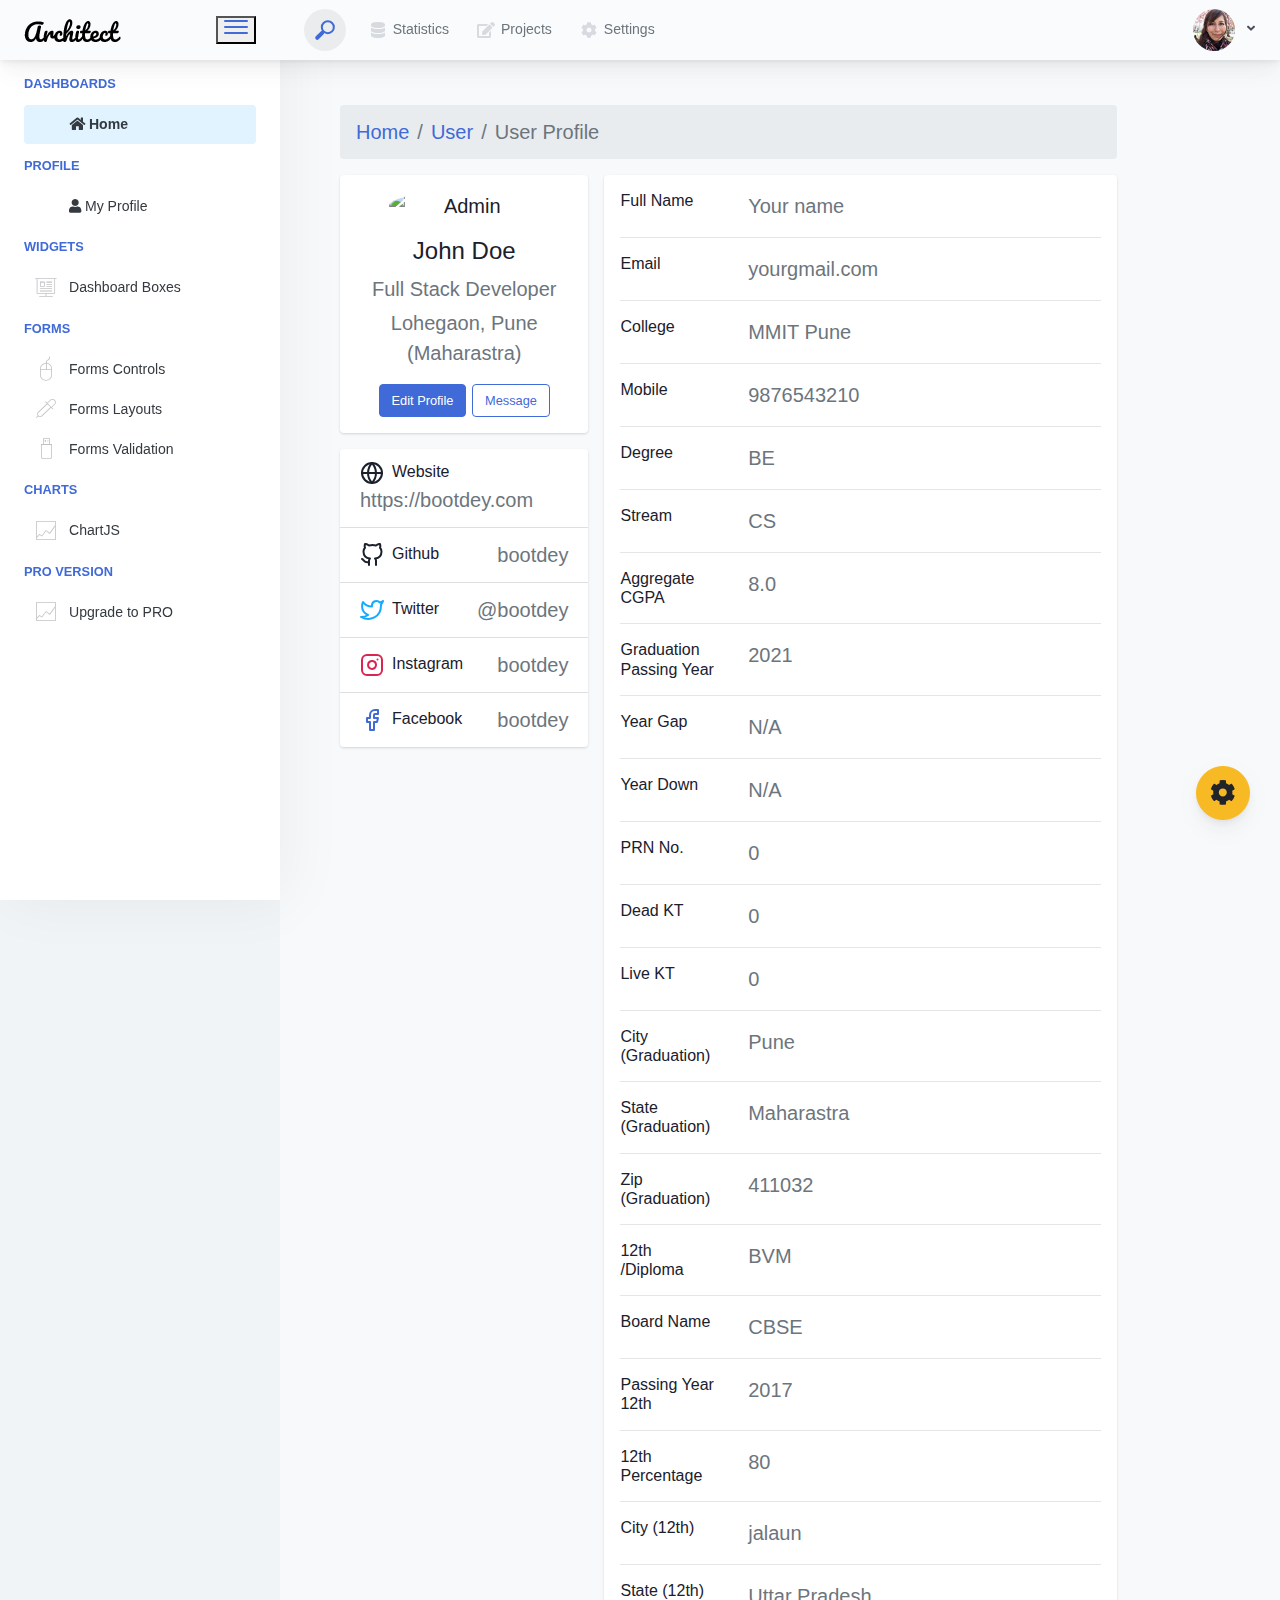
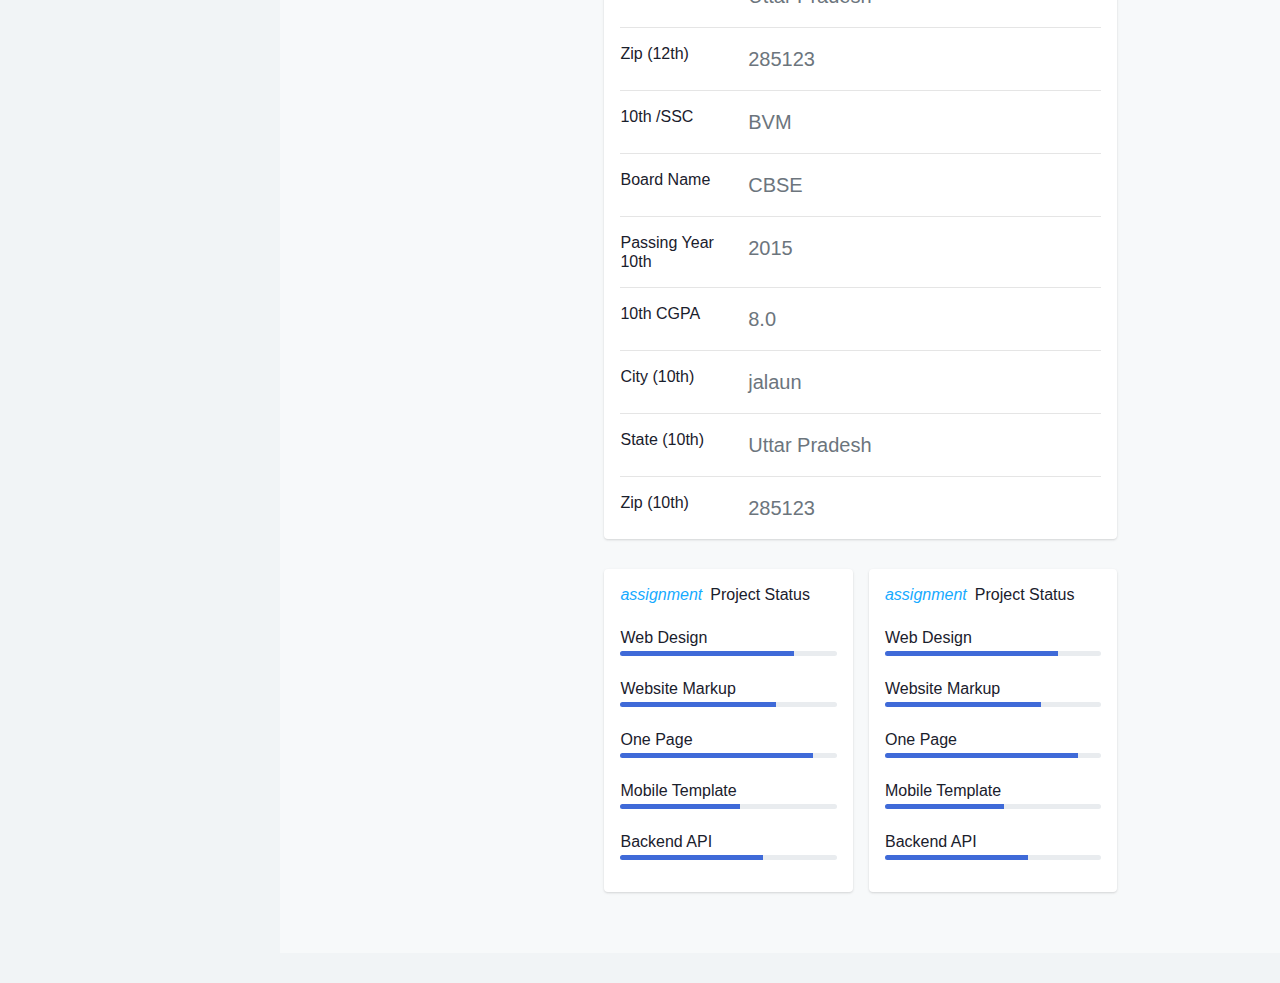
==== Profile.html @ 6190b9a3 "whole gui template" ====
<!doctype html>
<html lang="en">

<head>
    <meta charset="utf-8">
    <meta http-equiv="X-UA-Compatible" content="IE=edge">
    <meta http-equiv="Content-Language" content="en">
    <meta http-equiv="Content-Type" content="text/html; charset=utf-8"/>
    <meta name="viewport" content="width=device-width, initial-scale=1, maximum-scale=1, user-scalable=no, shrink-to-fit=no" />
    <meta name="msapplication-tap-highlight" content="no">
    <!--
    =========================================================
    * ArchitectUI HTML Theme Dashboard - v1.0.0
    =========================================================
    * Product Page: https://dashboardpack.com
    * Copyright 2019 DashboardPack (https://dashboardpack.com)
    * Licensed under MIT (https://github.com/DashboardPack/architectui-html-theme-free/blob/master/LICENSE)
    =========================================================
    * The above copyright notice and this permission notice shall be included in all copies or substantial portions of the Software.
    -->
<link href="./main.css" rel="stylesheet"></head>
<body>
    <div class="app-container app-theme-white body-tabs-shadow fixed-sidebar fixed-header">
        <div class="app-header header-shadow">
            <div class="app-header__logo">
                <div class="logo-src"></div>
                <div class="header__pane ml-auto">
                    <div>
                        <button type="button" class="hamburger close-sidebar-btn hamburger--elastic" data-class="closed-sidebar">
                            <span class="hamburger-box">
                                <span class="hamburger-inner"></span>
                            </span>
                        </button>
                    </div>
                </div>
            </div>
            <div class="app-header__mobile-menu">
                <div>
                    <button type="button" class="hamburger hamburger--elastic mobile-toggle-nav">
                        <span class="hamburger-box">
                            <span class="hamburger-inner"></span>
                        </span>
                    </button>
                </div>
            </div>
            <div class="app-header__menu">
                <span>
                    <button type="button" class="btn-icon btn-icon-only btn btn-primary btn-sm mobile-toggle-header-nav">
                        <span class="btn-icon-wrapper">
                            <i class="fa fa-ellipsis-v fa-w-6"></i>
                        </span>
                    </button>
                </span>
            </div>    <div class="app-header__content">
                <div class="app-header-left">
                    <div class="search-wrapper">
                        <div class="input-holder">
                            <input type="text" class="search-input" placeholder="Type to search">
                            <button class="search-icon"><span></span></button>
                        </div>
                        <button class="close"></button>
                    </div>
                    <ul class="header-menu nav">
                        <li class="nav-item">
                            <a href="javascript:void(0);" class="nav-link">
                                <i class="nav-link-icon fa fa-database"> </i>
                                Statistics
                            </a>
                        </li>
                        <li class="btn-group nav-item">
                            <a href="javascript:void(0);" class="nav-link">
                                <i class="nav-link-icon fa fa-edit"></i>
                                Projects
                            </a>
                        </li>
                        <li class="dropdown nav-item">
                            <a href="javascript:void(0);" class="nav-link">
                                <i class="nav-link-icon fa fa-cog"></i>
                                Settings
                            </a>
                        </li>
                    </ul>        </div>
                <div class="app-header-right">
                    <div class="header-btn-lg pr-0">
                        <div class="widget-content p-0">
                            <div class="widget-content-wrapper">
                                <div class="widget-content-left">
                                    <div class="btn-group">
                                        <a data-toggle="dropdown" aria-haspopup="true" aria-expanded="false" class="p-0 btn">
                                            <img width="42" class="rounded-circle" src="assets/images/avatars/1.jpg" alt="">
                                            <i class="fa fa-angle-down ml-2 opacity-8"></i>
                                        </a>
                                        <div tabindex="-1" role="menu" aria-hidden="true" class="dropdown-menu dropdown-menu-right">
                                            <button type="button" tabindex="0" class="dropdown-item">User Account</button>
                                            <button type="button" tabindex="0" class="dropdown-item">Settings</button>
                                            <h6 tabindex="-1" class="dropdown-header">Header</h6>
                                            <button type="button" tabindex="0" class="dropdown-item">Actions</button>
                                            <div tabindex="-1" class="dropdown-divider"></div>
                                            <button type="button" tabindex="0" class="dropdown-item">Dividers</button>
                                        </div>
                                    </div>
                                </div>
                                <div class="widget-content-left  ml-3 header-user-info">
                                    <div class="widget-heading">
                                        Alina Mclourd
                                    </div>
                                    <div class="widget-subheading">
                                        VP People Manager
                                    </div>
                                </div>
                                <div class="widget-content-right header-user-info ml-3">
                                    <button type="button" class="btn-shadow p-1 btn btn-primary btn-sm show-toastr-example">
                                        <i class="fa text-white fa-calendar pr-1 pl-1"></i>
                                    </button>
                                </div>
                            </div>
                        </div>
                    </div>        </div>
            </div>
        </div>        <div class="ui-theme-settings">
            <button type="button" id="TooltipDemo" class="btn-open-options btn btn-warning">
                <i class="fa fa-cog fa-w-16 fa-spin fa-2x"></i>
            </button>
            <div class="theme-settings__inner">
                <div class="scrollbar-container">
                    <div class="theme-settings__options-wrapper">
                        <h3 class="themeoptions-heading">Layout Options
                        </h3>
                        <div class="p-3">
                            <ul class="list-group">
                                <li class="list-group-item">
                                    <div class="widget-content p-0">
                                        <div class="widget-content-wrapper">
                                            <div class="widget-content-left mr-3">
                                                <div class="switch has-switch switch-container-class" data-class="fixed-header">
                                                    <div class="switch-animate switch-on">
                                                        <input type="checkbox" checked data-toggle="toggle" data-onstyle="success">
                                                    </div>
                                                </div>
                                            </div>
                                            <div class="widget-content-left">
                                                <div class="widget-heading">Fixed Header
                                                </div>
                                                <div class="widget-subheading">Makes the header top fixed, always visible!
                                                </div>
                                            </div>
                                        </div>
                                    </div>
                                </li>
                                <li class="list-group-item">
                                    <div class="widget-content p-0">
                                        <div class="widget-content-wrapper">
                                            <div class="widget-content-left mr-3">
                                                <div class="switch has-switch switch-container-class" data-class="fixed-sidebar">
                                                    <div class="switch-animate switch-on">
                                                        <input type="checkbox" checked data-toggle="toggle" data-onstyle="success">
                                                    </div>
                                                </div>
                                            </div>
                                            <div class="widget-content-left">
                                                <div class="widget-heading">Fixed Sidebar
                                                </div>
                                                <div class="widget-subheading">Makes the sidebar left fixed, always visible!
                                                </div>
                                            </div>
                                        </div>
                                    </div>
                                </li>
                                <li class="list-group-item">
                                    <div class="widget-content p-0">
                                        <div class="widget-content-wrapper">
                                            <div class="widget-content-left mr-3">
                                                <div class="switch has-switch switch-container-class" data-class="fixed-footer">
                                                    <div class="switch-animate switch-off">
                                                        <input type="checkbox" data-toggle="toggle" data-onstyle="success">
                                                    </div>
                                                </div>
                                            </div>
                                            <div class="widget-content-left">
                                                <div class="widget-heading">Fixed Footer
                                                </div>
                                                <div class="widget-subheading">Makes the app footer bottom fixed, always visible!
                                                </div>
                                            </div>
                                        </div>
                                    </div>
                                </li>
                            </ul>
                        </div>
                        <h3 class="themeoptions-heading">
                            <div>
                                Header Options
                            </div>
                            <button type="button" class="btn-pill btn-shadow btn-wide ml-auto btn btn-focus btn-sm switch-header-cs-class" data-class="">
                                Restore Default
                            </button>
                        </h3>
                        <div class="p-3">
                            <ul class="list-group">
                                <li class="list-group-item">
                                    <h5 class="pb-2">Choose Color Scheme
                                    </h5>
                                    <div class="theme-settings-swatches">
                                        <div class="swatch-holder bg-primary switch-header-cs-class" data-class="bg-primary header-text-light">
                                        </div>
                                        <div class="swatch-holder bg-secondary switch-header-cs-class" data-class="bg-secondary header-text-light">
                                        </div>
                                        <div class="swatch-holder bg-success switch-header-cs-class" data-class="bg-success header-text-dark">
                                        </div>
                                        <div class="swatch-holder bg-info switch-header-cs-class" data-class="bg-info header-text-dark">
                                        </div>
                                        <div class="swatch-holder bg-warning switch-header-cs-class" data-class="bg-warning header-text-dark">
                                        </div>
                                        <div class="swatch-holder bg-danger switch-header-cs-class" data-class="bg-danger header-text-light">
                                        </div>
                                        <div class="swatch-holder bg-light switch-header-cs-class" data-class="bg-light header-text-dark">
                                        </div>
                                        <div class="swatch-holder bg-dark switch-header-cs-class" data-class="bg-dark header-text-light">
                                        </div>
                                        <div class="swatch-holder bg-focus switch-header-cs-class" data-class="bg-focus header-text-light">
                                        </div>
                                        <div class="swatch-holder bg-alternate switch-header-cs-class" data-class="bg-alternate header-text-light">
                                        </div>
                                        <div class="divider">
                                        </div>
                                        <div class="swatch-holder bg-vicious-stance switch-header-cs-class" data-class="bg-vicious-stance header-text-light">
                                        </div>
                                        <div class="swatch-holder bg-midnight-bloom switch-header-cs-class" data-class="bg-midnight-bloom header-text-light">
                                        </div>
                                        <div class="swatch-holder bg-night-sky switch-header-cs-class" data-class="bg-night-sky header-text-light">
                                        </div>
                                        <div class="swatch-holder bg-slick-carbon switch-header-cs-class" data-class="bg-slick-carbon header-text-light">
                                        </div>
                                        <div class="swatch-holder bg-asteroid switch-header-cs-class" data-class="bg-asteroid header-text-light">
                                        </div>
                                        <div class="swatch-holder bg-royal switch-header-cs-class" data-class="bg-royal header-text-light">
                                        </div>
                                        <div class="swatch-holder bg-warm-flame switch-header-cs-class" data-class="bg-warm-flame header-text-dark">
                                        </div>
                                        <div class="swatch-holder bg-night-fade switch-header-cs-class" data-class="bg-night-fade header-text-dark">
                                        </div>
                                        <div class="swatch-holder bg-sunny-morning switch-header-cs-class" data-class="bg-sunny-morning header-text-dark">
                                        </div>
                                        <div class="swatch-holder bg-tempting-azure switch-header-cs-class" data-class="bg-tempting-azure header-text-dark">
                                        </div>
                                        <div class="swatch-holder bg-amy-crisp switch-header-cs-class" data-class="bg-amy-crisp header-text-dark">
                                        </div>
                                        <div class="swatch-holder bg-heavy-rain switch-header-cs-class" data-class="bg-heavy-rain header-text-dark">
                                        </div>
                                        <div class="swatch-holder bg-mean-fruit switch-header-cs-class" data-class="bg-mean-fruit header-text-dark">
                                        </div>
                                        <div class="swatch-holder bg-malibu-beach switch-header-cs-class" data-class="bg-malibu-beach header-text-light">
                                        </div>
                                        <div class="swatch-holder bg-deep-blue switch-header-cs-class" data-class="bg-deep-blue header-text-dark">
                                        </div>
                                        <div class="swatch-holder bg-ripe-malin switch-header-cs-class" data-class="bg-ripe-malin header-text-light">
                                        </div>
                                        <div class="swatch-holder bg-arielle-smile switch-header-cs-class" data-class="bg-arielle-smile header-text-light">
                                        </div>
                                        <div class="swatch-holder bg-plum-plate switch-header-cs-class" data-class="bg-plum-plate header-text-light">
                                        </div>
                                        <div class="swatch-holder bg-happy-fisher switch-header-cs-class" data-class="bg-happy-fisher header-text-dark">
                                        </div>
                                        <div class="swatch-holder bg-happy-itmeo switch-header-cs-class" data-class="bg-happy-itmeo header-text-light">
                                        </div>
                                        <div class="swatch-holder bg-mixed-hopes switch-header-cs-class" data-class="bg-mixed-hopes header-text-light">
                                        </div>
                                        <div class="swatch-holder bg-strong-bliss switch-header-cs-class" data-class="bg-strong-bliss header-text-light">
                                        </div>
                                        <div class="swatch-holder bg-grow-early switch-header-cs-class" data-class="bg-grow-early header-text-light">
                                        </div>
                                        <div class="swatch-holder bg-love-kiss switch-header-cs-class" data-class="bg-love-kiss header-text-light">
                                        </div>
                                        <div class="swatch-holder bg-premium-dark switch-header-cs-class" data-class="bg-premium-dark header-text-light">
                                        </div>
                                        <div class="swatch-holder bg-happy-green switch-header-cs-class" data-class="bg-happy-green header-text-light">
                                        </div>
                                    </div>
                                </li>
                            </ul>
                        </div>
                        <h3 class="themeoptions-heading">
                            <div>Sidebar Options</div>
                            <button type="button" class="btn-pill btn-shadow btn-wide ml-auto btn btn-focus btn-sm switch-sidebar-cs-class" data-class="">
                                Restore Default
                            </button>
                        </h3>
                        <div class="p-3">
                            <ul class="list-group">
                                <li class="list-group-item">
                                    <h5 class="pb-2">Choose Color Scheme
                                    </h5>
                                    <div class="theme-settings-swatches">
                                        <div class="swatch-holder bg-primary switch-sidebar-cs-class" data-class="bg-primary sidebar-text-light">
                                        </div>
                                        <div class="swatch-holder bg-secondary switch-sidebar-cs-class" data-class="bg-secondary sidebar-text-light">
                                        </div>
                                        <div class="swatch-holder bg-success switch-sidebar-cs-class" data-class="bg-success sidebar-text-dark">
                                        </div>
                                        <div class="swatch-holder bg-info switch-sidebar-cs-class" data-class="bg-info sidebar-text-dark">
                                        </div>
                                        <div class="swatch-holder bg-warning switch-sidebar-cs-class" data-class="bg-warning sidebar-text-dark">
                                        </div>
                                        <div class="swatch-holder bg-danger switch-sidebar-cs-class" data-class="bg-danger sidebar-text-light">
                                        </div>
                                        <div class="swatch-holder bg-light switch-sidebar-cs-class" data-class="bg-light sidebar-text-dark">
                                        </div>
                                        <div class="swatch-holder bg-dark switch-sidebar-cs-class" data-class="bg-dark sidebar-text-light">
                                        </div>
                                        <div class="swatch-holder bg-focus switch-sidebar-cs-class" data-class="bg-focus sidebar-text-light">
                                        </div>
                                        <div class="swatch-holder bg-alternate switch-sidebar-cs-class" data-class="bg-alternate sidebar-text-light">
                                        </div>
                                        <div class="divider">
                                        </div>
                                        <div class="swatch-holder bg-vicious-stance switch-sidebar-cs-class" data-class="bg-vicious-stance sidebar-text-light">
                                        </div>
                                        <div class="swatch-holder bg-midnight-bloom switch-sidebar-cs-class" data-class="bg-midnight-bloom sidebar-text-light">
                                        </div>
                                        <div class="swatch-holder bg-night-sky switch-sidebar-cs-class" data-class="bg-night-sky sidebar-text-light">
                                        </div>
                                        <div class="swatch-holder bg-slick-carbon switch-sidebar-cs-class" data-class="bg-slick-carbon sidebar-text-light">
                                        </div>
                                        <div class="swatch-holder bg-asteroid switch-sidebar-cs-class" data-class="bg-asteroid sidebar-text-light">
                                        </div>
                                        <div class="swatch-holder bg-royal switch-sidebar-cs-class" data-class="bg-royal sidebar-text-light">
                                        </div>
                                        <div class="swatch-holder bg-warm-flame switch-sidebar-cs-class" data-class="bg-warm-flame sidebar-text-dark">
                                        </div>
                                        <div class="swatch-holder bg-night-fade switch-sidebar-cs-class" data-class="bg-night-fade sidebar-text-dark">
                                        </div>
                                        <div class="swatch-holder bg-sunny-morning switch-sidebar-cs-class" data-class="bg-sunny-morning sidebar-text-dark">
                                        </div>
                                        <div class="swatch-holder bg-tempting-azure switch-sidebar-cs-class" data-class="bg-tempting-azure sidebar-text-dark">
                                        </div>
                                        <div class="swatch-holder bg-amy-crisp switch-sidebar-cs-class" data-class="bg-amy-crisp sidebar-text-dark">
                                        </div>
                                        <div class="swatch-holder bg-heavy-rain switch-sidebar-cs-class" data-class="bg-heavy-rain sidebar-text-dark">
                                        </div>
                                        <div class="swatch-holder bg-mean-fruit switch-sidebar-cs-class" data-class="bg-mean-fruit sidebar-text-dark">
                                        </div>
                                        <div class="swatch-holder bg-malibu-beach switch-sidebar-cs-class" data-class="bg-malibu-beach sidebar-text-light">
                                        </div>
                                        <div class="swatch-holder bg-deep-blue switch-sidebar-cs-class" data-class="bg-deep-blue sidebar-text-dark">
                                        </div>
                                        <div class="swatch-holder bg-ripe-malin switch-sidebar-cs-class" data-class="bg-ripe-malin sidebar-text-light">
                                        </div>
                                        <div class="swatch-holder bg-arielle-smile switch-sidebar-cs-class" data-class="bg-arielle-smile sidebar-text-light">
                                        </div>
                                        <div class="swatch-holder bg-plum-plate switch-sidebar-cs-class" data-class="bg-plum-plate sidebar-text-light">
                                        </div>
                                        <div class="swatch-holder bg-happy-fisher switch-sidebar-cs-class" data-class="bg-happy-fisher sidebar-text-dark">
                                        </div>
                                        <div class="swatch-holder bg-happy-itmeo switch-sidebar-cs-class" data-class="bg-happy-itmeo sidebar-text-light">
                                        </div>
                                        <div class="swatch-holder bg-mixed-hopes switch-sidebar-cs-class" data-class="bg-mixed-hopes sidebar-text-light">
                                        </div>
                                        <div class="swatch-holder bg-strong-bliss switch-sidebar-cs-class" data-class="bg-strong-bliss sidebar-text-light">
                                        </div>
                                        <div class="swatch-holder bg-grow-early switch-sidebar-cs-class" data-class="bg-grow-early sidebar-text-light">
                                        </div>
                                        <div class="swatch-holder bg-love-kiss switch-sidebar-cs-class" data-class="bg-love-kiss sidebar-text-light">
                                        </div>
                                        <div class="swatch-holder bg-premium-dark switch-sidebar-cs-class" data-class="bg-premium-dark sidebar-text-light">
                                        </div>
                                        <div class="swatch-holder bg-happy-green switch-sidebar-cs-class" data-class="bg-happy-green sidebar-text-light">
                                        </div>
                                    </div>
                                </li>
                            </ul>
                        </div>
                        <h3 class="themeoptions-heading">
                            <div>Main Content Options</div>
                            <button type="button" class="btn-pill btn-shadow btn-wide ml-auto active btn btn-focus btn-sm">Restore Default
                            </button>
                        </h3>
                        <div class="p-3">
                            <ul class="list-group">
                                <li class="list-group-item">
                                    <h5 class="pb-2">Page Section Tabs
                                    </h5>
                                    <div class="theme-settings-swatches">
                                        <div role="group" class="mt-2 btn-group">
                                            <button type="button" class="btn-wide btn-shadow btn-primary btn btn-secondary switch-theme-class" data-class="body-tabs-line">
                                                Line
                                            </button>
                                            <button type="button" class="btn-wide btn-shadow btn-primary active btn btn-secondary switch-theme-class" data-class="body-tabs-shadow">
                                                Shadow
                                            </button>
                                        </div>
                                    </div>
                                </li>
                            </ul>
                        </div>
                    </div>
                </div>
            </div>
        </div>        <div class="app-main">
                <div class="app-sidebar sidebar-shadow">
                    <div class="app-header__logo">
                        <div class="logo-src"></div>
                        <div class="header__pane ml-auto">
                            <div>
                                <button type="button" class="hamburger close-sidebar-btn hamburger--elastic" data-class="closed-sidebar">
                                    <span class="hamburger-box">
                                        <span class="hamburger-inner"></span>
                                    </span>
                                </button>
                            </div>
                        </div>
                    </div>
                    <div class="app-header__mobile-menu">
                        <div>
                            <button type="button" class="hamburger hamburger--elastic mobile-toggle-nav">
                                <span class="hamburger-box">
                                    <span class="hamburger-inner"></span>
                                </span>
                            </button>
                        </div>
                    </div>
                    <div class="app-header__menu">
                        <span>
                            <button type="button" class="btn-icon btn-icon-only btn btn-primary btn-sm mobile-toggle-header-nav">
                                <span class="btn-icon-wrapper">
                                    <i class="fa fa-ellipsis-v fa-w-6"></i>
                                </span>
                            </button>
                        </span>
                    </div>    <div class="scrollbar-sidebar">
                        <div class="app-sidebar__inner">
                            <ul class="vertical-nav-menu">
                                <li class="app-sidebar__heading">Dashboards</li>
                                <li>
                                  <a href="index.html" class="mm-active">
                                      <i class="fa fa-home"></i>
                                      Home
                                  </a>
                              </li>
                                <li class="app-sidebar__heading">PROFILE</li>
                                <li>
                                    <a href="Profile.html">
                                        <i class="fa fa-user"></i>
                                        My Profile
                                       
                                    </a>
                                <li class="app-sidebar__heading">Widgets</li>
                                <li>
                                    <a href="dashboard-boxes.html">
                                        <i class="metismenu-icon pe-7s-display2"></i>
                                        Dashboard Boxes
                                    </a>
                                </li>
                                <li class="app-sidebar__heading">Forms</li>
                                <li>
                                    <a href="forms-controls.html">
                                        <i class="metismenu-icon pe-7s-mouse">
                                        </i>Forms Controls
                                    </a>
                                </li>
                                <li>
                                    <a href="forms-layouts.html">
                                        <i class="metismenu-icon pe-7s-eyedropper">
                                        </i>Forms Layouts
                                    </a>
                                </li>
                                <li>
                                    <a href="forms-validation.html">
                                        <i class="metismenu-icon pe-7s-pendrive">
                                        </i>Forms Validation
                                    </a>
                                </li>
                                <li class="app-sidebar__heading">Charts</li>
                                <li>
                                    <a href="charts-chartjs.html">
                                        <i class="metismenu-icon pe-7s-graph2">
                                        </i>ChartJS
                                    </a>
                                </li>
                                <li class="app-sidebar__heading">PRO Version</li>
                                <li>
                                    <a href="https://dashboardpack.com/theme-details/architectui-dashboard-html-pro/" target="_blank">
                                        <i class="metismenu-icon pe-7s-graph2">
                                        </i>
                                        Upgrade to PRO
                                    </a>
                                </li>
                            </ul>
                        </div>
                    </div>
                </div>    <div class="app-main__outer">
                    <div class="app-main__inner">
                        <div class="app-page-title">
                            <div class="page-title-wrapper">
                                <div class="page-title-heading">
                                   
                  
                                <div class="container">
    <div class="main-body">
    
                                 <!-- Breadcrumb -->
          <nav aria-label="breadcrumb" class="main-breadcrumb">
            <ol class="breadcrumb">
              <li class="breadcrumb-item"><a href="index.html">Home</a></li>
              <li class="breadcrumb-item"><a href="javascript:void(0)">User</a></li>
              <li class="breadcrumb-item active" aria-current="page">User Profile</li>
            </ol>
          </nav>
          <!-- /Breadcrumb -->
    
          <div class="row gutters-sm">
            <div class="col-md-4 mb-3">
              <div class="card">
                <div class="card-body">
                  <div class="d-flex flex-column align-items-center text-center">
                    <img src="https://bootdey.com/img/Content/avatar/avatar7.png" alt="Admin" class="rounded-circle" width="150">
                    <div class="mt-3">
                      <h4>John Doe</h4>
                      <p class="text-secondary mb-1">Full Stack Developer</p>
                      <p class="text-muted font-size-sm">Lohegaon, Pune (Maharastra)</p>
                      <a href="EditProfile.html"<button class="btn btn-primary">Edit Profile</button> </a>
                      <button class="btn btn-outline-primary">Message</button>
                    </div>
                  </div>
                </div>
              </div>
              <div class="card mt-3">
                <ul class="list-group list-group-flush">
                  <li class="list-group-item d-flex justify-content-between align-items-center flex-wrap">
                    
                    <h6 class="mb-0"><svg xmlns="http://www.w3.org/2000/svg" width="24" height="24" viewBox="0 0 24 24" fill="none" stroke="currentColor" stroke-width="2" stroke-linecap="round" stroke-linejoin="round" class="feather feather-globe mr-2 icon-inline"><circle cx="12" cy="12" r="10"></circle><line x1="2" y1="12" x2="22" y2="12"></line><path d="M12 2a15.3 15.3 0 0 1 4 10 15.3 15.3 0 0 1-4 10 15.3 15.3 0 0 1-4-10 15.3 15.3 0 0 1 4-10z"></path></svg>Website</h6>
                    <span class="text-secondary">https://bootdey.com</span>
                  </li>

                  <li class="list-group-item d-flex justify-content-between align-items-center flex-wrap">
                    <h6 class="mb-0"><svg xmlns="http://www.w3.org/2000/svg" width="24" height="24" viewBox="0 0 24 24" fill="none" stroke="currentColor" stroke-width="2" stroke-linecap="round" stroke-linejoin="round" class="feather feather-github mr-2 icon-inline"><path d="M9 19c-5 1.5-5-2.5-7-3m14 6v-3.87a3.37 3.37 0 0 0-.94-2.61c3.14-.35 6.44-1.54 6.44-7A5.44 5.44 0 0 0 20 4.77 5.07 5.07 0 0 0 19.91 1S18.73.65 16 2.48a13.38 13.38 0 0 0-7 0C6.27.65 5.09 1 5.09 1A5.07 5.07 0 0 0 5 4.77a5.44 5.44 0 0 0-1.5 3.78c0 5.42 3.3 6.61 6.44 7A3.37 3.37 0 0 0 9 18.13V22"></path></svg>Github</h6>
                    <span class="text-secondary">bootdey</span>
                  </li>
                  <li class="list-group-item d-flex justify-content-between align-items-center flex-wrap">
                    <h6 class="mb-0"><svg xmlns="http://www.w3.org/2000/svg" width="24" height="24" viewBox="0 0 24 24" fill="none" stroke="currentColor" stroke-width="2" stroke-linecap="round" stroke-linejoin="round" class="feather feather-twitter mr-2 icon-inline text-info"><path d="M23 3a10.9 10.9 0 0 1-3.14 1.53 4.48 4.48 0 0 0-7.86 3v1A10.66 10.66 0 0 1 3 4s-4 9 5 13a11.64 11.64 0 0 1-7 2c9 5 20 0 20-11.5a4.5 4.5 0 0 0-.08-.83A7.72 7.72 0 0 0 23 3z"></path></svg>Twitter</h6>
                    <span class="text-secondary">@bootdey</span>
                  </li>
                  <li class="list-group-item d-flex justify-content-between align-items-center flex-wrap">
                    <h6 class="mb-0"><svg xmlns="http://www.w3.org/2000/svg" width="24" height="24" viewBox="0 0 24 24" fill="none" stroke="currentColor" stroke-width="2" stroke-linecap="round" stroke-linejoin="round" class="feather feather-instagram mr-2 icon-inline text-danger"><rect x="2" y="2" width="20" height="20" rx="5" ry="5"></rect><path d="M16 11.37A4 4 0 1 1 12.63 8 4 4 0 0 1 16 11.37z"></path><line x1="17.5" y1="6.5" x2="17.51" y2="6.5"></line></svg>Instagram</h6>
                    <span class="text-secondary">bootdey</span>
                  </li>
                  <li class="list-group-item d-flex justify-content-between align-items-center flex-wrap">
                    <h6 class="mb-0"><svg xmlns="http://www.w3.org/2000/svg" width="24" height="24" viewBox="0 0 24 24" fill="none" stroke="currentColor" stroke-width="2" stroke-linecap="round" stroke-linejoin="round" class="feather feather-facebook mr-2 icon-inline text-primary"><path d="M18 2h-3a5 5 0 0 0-5 5v3H7v4h3v8h4v-8h3l1-4h-4V7a1 1 0 0 1 1-1h3z"></path></svg>Facebook</h6>
                    <span class="text-secondary">bootdey</span>
                  </li>
                </ul>

              </div>
            </div>




          
            <div class="col-md-8">
              <div class="card mb-3">
                <div class="card-body">
                  <div class="row">
                    <div class="col-sm-3">
                      <h6 class="mb-0">Full Name</h6>
                    </div>
                    <div class="col-sm-9 text-secondary">
                      Your name
                    </div>
                  </div>

                  <hr>
                  <div class="row">
                    <div class="col-sm-3">
                      <h6 class="mb-0">Email</h6>
                    </div>
                    <div class="col-sm-9 text-secondary">
                      yourgmail.com
                    </div>
                  </div>
                  <hr>
                  <div class="row">
                    <div class="col-sm-3">
                      <h6 class="mb-0">College</h6>
                    </div>
                    <div class="col-sm-9 text-secondary">
                      MMIT Pune
                    </div>
                  </div>
                  <hr>
                  <div class="row">
                    <div class="col-sm-3">
                      <h6 class="mb-0">Mobile</h6>
                    </div>
                    <div class="col-sm-9 text-secondary">
                      9876543210
                    </div>
                  </div>
                  <hr>
                  <div class="row">
                    <div class="col-sm-3">
                      <h6 class="mb-0">Degree</h6>
                    </div>
                    <div class="col-sm-9 text-secondary">
                      BE
                    </div>
                  </div>
                  <hr>
                  <div class="row">
                    <div class="col-sm-3">
                      <h6 class="mb-0">Stream</h6>
                    </div>
                    <div class="col-sm-9 text-secondary">
                      CS

                    </div>
                  </div>
                  <hr>
                  <div class="row">
                    <div class="col-sm-3">
                      <h6 class="mb-0">Aggregate CGPA</h6>
                    </div>
                    <div class="col-sm-9 text-secondary">
                      8.0
                    </div>
                  </div>
                  
                  <hr>
                  <div class="row">
                    <div class="col-sm-3">
                      <h6 class="mb-0">Graduation Passing Year</h6>
                    </div>
                    <div class="col-sm-9 text-secondary">
                      2021
                    </div>
                  </div>
                  <hr>
                  <div class="row">
                    <div class="col-sm-3">
                      <h6 class="mb-0">Year Gap</h6>
                    </div>
                    <div class="col-sm-9 text-secondary">
                      N/A
                    </div>
                  </div><hr>
                  <div class="row">
                    <div class="col-sm-3">
                      <h6 class="mb-0">Year Down</h6>
                    </div>
                    <div class="col-sm-9 text-secondary">
                      N/A
                    </div>
                  </div><hr>
                  <div class="row">
                    <div class="col-sm-3">
                      <h6 class="mb-0">PRN No.</h6>
                    </div>
                    <div class="col-sm-9 text-secondary">
                      0
                    </div>
                  </div>
                  <hr>
                  <div class="row">
                    <div class="col-sm-3">
                      <h6 class="mb-0">Dead KT</h6>
                    </div>
                    <div class="col-sm-9 text-secondary">
                      0
                    </div>
                  </div><hr>
                  <div class="row">
                    <div class="col-sm-3">
                      <h6 class="mb-0">Live KT</h6>
                    </div>
                    <div class="col-sm-9 text-secondary">
                      0
                    </div>
                  </div>
                  <hr>
                  <div class="row">
                    <div class="col-sm-3">
                      <h6 class="mb-0">City (Graduation)</h6>
                    </div>
                    <div class="col-sm-9 text-secondary">
                      Pune
                    </div>
                  </div><hr>
                  <div class="row">
                    <div class="col-sm-3">
                      <h6 class="mb-0">State (Graduation)</h6>
                    </div>
                    <div class="col-sm-9 text-secondary">
                      Maharastra
                    </div>
                  </div><hr>
                  <div class="row">
                    <div class="col-sm-3">
                      <h6 class="mb-0">Zip (Graduation)</h6>
                    </div>
                    <div class="col-sm-9 text-secondary">
                      411032
                    </div>
                  </div>
                  <hr>
                  <div class="row">
                    <div class="col-sm-3">
                      <h6 class="mb-0">12th /Diploma</h6>
                    </div>
                    <div class="col-sm-9 text-secondary">
                      BVM
                    </div>
                  </div><hr>
                  <div class="row">
                    <div class="col-sm-3">
                      <h6 class="mb-0">Board Name</h6>
                    </div>
                    <div class="col-sm-9 text-secondary">
                      CBSE
                    </div>
                  </div><hr>
                  <div class="row">
                    <div class="col-sm-3">
                      <h6 class="mb-0">Passing Year 12th</h6>
                    </div>
                    <div class="col-sm-9 text-secondary">
                      2017
                  </div>
              </div>
              <hr>
                  <div class="row">
                    <div class="col-sm-3">
                      <h6 class="mb-0">12th Percentage</h6>
                    </div>
                    <div class="col-sm-9 text-secondary">
                      80
                    </div>
                  </div>
                  <hr>
                  <div class="row">
                    <div class="col-sm-3">
                      <h6 class="mb-0">City (12th)</h6>
                    </div>
                    <div class="col-sm-9 text-secondary">
                      jalaun
                    </div>
                  </div><hr>
                  <div class="row">
                    <div class="col-sm-3">
                      <h6 class="mb-0">State (12th)</h6>
                    </div>
                    <div class="col-sm-9 text-secondary">
                      Uttar Pradesh
                    </div>
                  </div><hr>
                  <div class="row">
                    <div class="col-sm-3">
                      <h6 class="mb-0">Zip (12th)</h6>
                    </div>
                    <div class="col-sm-9 text-secondary">
                      285123
                    </div>
                  </div>

                  <hr>
                  <div class="row">
                    <div class="col-sm-3">
                      <h6 class="mb-0">10th /SSC</h6>
                    </div>
                    <div class="col-sm-9 text-secondary">
                      BVM
                    </div>
                  </div><hr>
                  <div class="row">
                    <div class="col-sm-3">
                      <h6 class="mb-0">Board Name</h6>
                    </div>
                    <div class="col-sm-9 text-secondary">
                      CBSE
                    </div>
                  </div><hr>
                  <div class="row">
                    <div class="col-sm-3">
                      <h6 class="mb-0">Passing Year 10th</h6>
                    </div>
                    <div class="col-sm-9 text-secondary">
                      2015
                  </div>
              </div>
              <hr>
                  <div class="row">
                    <div class="col-sm-3">
                      <h6 class="mb-0">10th CGPA</h6>
                    </div>
                    <div class="col-sm-9 text-secondary">
                      8.0
                    </div>
                  </div>
                  <hr>
                  <div class="row">
                    <div class="col-sm-3">
                      <h6 class="mb-0">City (10th)</h6>
                    </div>
                    <div class="col-sm-9 text-secondary">
                      jalaun
                    </div>
                  </div><hr>
                  <div class="row">
                    <div class="col-sm-3">
                      <h6 class="mb-0">State (10th)</h6>
                    </div>
                    <div class="col-sm-9 text-secondary">
                      Uttar Pradesh
                    </div>
                  </div><hr>
                  <div class="row">
                    <div class="col-sm-3">
                      <h6 class="mb-0">Zip (10th)</h6>
                    </div>
                    <div class="col-sm-9 text-secondary">
                      285123
                    </div>
                  </div>

                </div>
              </div>
              <div class="row gutters-sm">
                <div class="col-sm-6 mb-3">
                  <div class="card h-100">
                    <div class="card-body">
                      <h6 class="d-flex align-items-center mb-3"><i class="material-icons text-info mr-2">assignment</i>Project Status</h6>
                      <small>Web Design</small>
                      <div class="progress mb-3" style="height: 5px">
                        <div class="progress-bar bg-primary" role="progressbar" style="width: 80%" aria-valuenow="80" aria-valuemin="0" aria-valuemax="100"></div>
                      </div>
                      <small>Website Markup</small>
                      <div class="progress mb-3" style="height: 5px">
                        <div class="progress-bar bg-primary" role="progressbar" style="width: 72%" aria-valuenow="72" aria-valuemin="0" aria-valuemax="100"></div>
                      </div>
                      <small>One Page</small>
                      <div class="progress mb-3" style="height: 5px">
                        <div class="progress-bar bg-primary" role="progressbar" style="width: 89%" aria-valuenow="89" aria-valuemin="0" aria-valuemax="100"></div>
                      </div>
                      <small>Mobile Template</small>
                      <div class="progress mb-3" style="height: 5px">
                        <div class="progress-bar bg-primary" role="progressbar" style="width: 55%" aria-valuenow="55" aria-valuemin="0" aria-valuemax="100"></div>
                      </div>
                      <small>Backend API</small>
                      <div class="progress mb-3" style="height: 5px">
                        <div class="progress-bar bg-primary" role="progressbar" style="width: 66%" aria-valuenow="66" aria-valuemin="0" aria-valuemax="100"></div>
                      </div>
                    </div>
                  </div>
                </div>

                <div class="col-sm-6 mb-3">
                  <div class="card h-100">
                    <div class="card-body">
                      <h6 class="d-flex align-items-center mb-3"><i class="material-icons text-info mr-2">assignment</i>Project Status</h6>
                      <small>Web Design</small>
                      <div class="progress mb-3" style="height: 5px">
                        <div class="progress-bar bg-primary" role="progressbar" style="width: 80%" aria-valuenow="80" aria-valuemin="0" aria-valuemax="100"></div>
                      </div>
                      <small>Website Markup</small>
                      <div class="progress mb-3" style="height: 5px">
                        <div class="progress-bar bg-primary" role="progressbar" style="width: 72%" aria-valuenow="72" aria-valuemin="0" aria-valuemax="100"></div>
                      </div>
                      <small>One Page</small>
                      <div class="progress mb-3" style="height: 5px">
                        <div class="progress-bar bg-primary" role="progressbar" style="width: 89%" aria-valuenow="89" aria-valuemin="0" aria-valuemax="100"></div>
                      </div>
                      <small>Mobile Template</small>
                      <div class="progress mb-3" style="height: 5px">
                        <div class="progress-bar bg-primary" role="progressbar" style="width: 55%" aria-valuenow="55" aria-valuemin="0" aria-valuemax="100"></div>
                      </div>
                      <small>Backend API</small>
                      <div class="progress mb-3" style="height: 5px">
                        <div class="progress-bar bg-primary" role="progressbar" style="width: 66%" aria-valuenow="66" aria-valuemin="0" aria-valuemax="100"></div>
                      </div>
                    </div>
                  </div>
                </div>
              </div>
            </div>
          </div>
        </div>
    </div>                 




                  
<script type="text/javascript" src="./assets/scripts/main.js"></script></body>
</html>


<!-- Large modal -->

<div class="modal fade bd-example-modal-lg" tabindex="-1" role="dialog" aria-labelledby="myLargeModalLabel" aria-hidden="true">
    <div class="modal-dialog modal-lg">
        <div class="modal-content">
            <div class="modal-header">
                <h5 class="modal-title" id="exampleModalLongTitle">Modal title</h5>
                <button type="button" class="close" data-dismiss="modal" aria-label="Close">
                    <span aria-hidden="true">&times;</span>
                </button>
            </div>
            <div class="modal-body">
                <p>Cras mattis consectetur purus sit amet fermentum. Cras justo odio, dapibus ac facilisis in, egestas eget quam. Morbi leo risus, porta ac consectetur ac, vestibulum at eros.</p>
                <p>Praesent commodo cursus magna, vel scelerisque nisl consectetur et. Vivamus sagittis lacus vel augue laoreet rutrum faucibus dolor auctor.</p>
            </div>
            <div class="modal-footer">
                <button type="button" class="btn btn-secondary" data-dismiss="modal">Close</button>
                <button type="button" class="btn btn-primary">Save changes</button>
            </div>
        </div>
    </div>
</div>

<!-- Small modal -->

<div class="modal fade bd-example-modal-sm" tabindex="-1" role="dialog" aria-labelledby="mySmallModalLabel" aria-hidden="true">
    <div class="modal-dialog modal-sm">
        <div class="modal-content">
            <div class="modal-header">
                <h5 class="modal-title" id="exampleModalLongTitle">Modal title</h5>
                <button type="button" class="close" data-dismiss="modal" aria-label="Close">
                    <span aria-hidden="true">&times;</span>
                </button>
            </div>
            <div class="modal-body">
                <p>Praesent commodo cursus magna, vel scelerisque nisl consectetur et. Vivamus sagittis lacus vel augue laoreet rutrum faucibus dolor auctor.</p>
            </div>
            <div class="modal-footer">
                <button type="button" class="btn btn-secondary" data-dismiss="modal">Close</button>
                <button type="button" class="btn btn-primary">Save changes</button>
            </div>
        </div>
    </div>
</div>

<!-- Modal -->
<div class="modal fade" id="exampleModalLong" tabindex="-1" role="dialog" aria-labelledby="exampleModalLongTitle" aria-hidden="true">
    <div class="modal-dialog" role="document">
        <div class="modal-content">
            <div class="modal-header">
                <h5 class="modal-title" id="exampleModalLongTitle">Modal title</h5>
                <button type="button" class="close" data-dismiss="modal" aria-label="Close">
                    <span aria-hidden="true">&times;</span>
                </button>
            </div>
            <div class="modal-body">
                <p>Cras mattis consectetur purus sit amet fermentum. Cras justo odio, dapibus ac facilisis in, egestas eget quam. Morbi leo risus, porta ac consectetur ac, vestibulum at eros.</p>
                <p>Praesent commodo cursus magna, vel scelerisque nisl consectetur et. Vivamus sagittis lacus vel augue laoreet rutrum faucibus dolor auctor.</p>
                <p>Aenean lacinia bibendum nulla sed consectetur. Praesent commodo cursus magna, vel scelerisque nisl consectetur et. Donec sed odio dui. Donec ullamcorper nulla non metus auctor fringilla.</p>
                <p>Cras mattis consectetur purus sit amet fermentum. Cras justo odio, dapibus ac facilisis in, egestas eget quam. Morbi leo risus, porta ac consectetur ac, vestibulum at eros.</p>
                <p>Praesent commodo cursus magna, vel scelerisque nisl consectetur et. Vivamus sagittis lacus vel augue laoreet rutrum faucibus dolor auctor.</p>
                <p>Aenean lacinia bibendum nulla sed consectetur. Praesent commodo cursus magna, vel scelerisque nisl consectetur et. Donec sed odio dui. Donec ullamcorper nulla non metus auctor fringilla.</p>
                <p>Cras mattis consectetur purus sit amet fermentum. Cras justo odio, dapibus ac facilisis in, egestas eget quam. Morbi leo risus, porta ac consectetur ac, vestibulum at eros.</p>
                <p>Praesent commodo cursus magna, vel scelerisque nisl consectetur et. Vivamus sagittis lacus vel augue laoreet rutrum faucibus dolor auctor.</p>
                <p>Aenean lacinia bibendum nulla sed consectetur. Praesent commodo cursus magna, vel scelerisque nisl consectetur et. Donec sed odio dui. Donec ullamcorper nulla non metus auctor fringilla.</p>
                <p>Cras mattis consectetur purus sit amet fermentum. Cras justo odio, dapibus ac facilisis in, egestas eget quam. Morbi leo risus, porta ac consectetur ac, vestibulum at eros.</p>
                <p>Praesent commodo cursus magna, vel scelerisque nisl consectetur et. Vivamus sagittis lacus vel augue laoreet rutrum faucibus dolor auctor.</p>
                <p>Aenean lacinia bibendum nulla sed consectetur. Praesent commodo cursus magna, vel scelerisque nisl consectetur et. Donec sed odio dui. Donec ullamcorper nulla non metus auctor fringilla.</p>
                <p>Cras mattis consectetur purus sit amet fermentum. Cras justo odio, dapibus ac facilisis in, egestas eget quam. Morbi leo risus, porta ac consectetur ac, vestibulum at eros.</p>
                <p>Praesent commodo cursus magna, vel scelerisque nisl consectetur et. Vivamus sagittis lacus vel augue laoreet rutrum faucibus dolor auctor.</p>
                <p>Aenean lacinia bibendum nulla sed consectetur. Praesent commodo cursus magna, vel scelerisque nisl consectetur et. Donec sed odio dui. Donec ullamcorper nulla non metus auctor fringilla.</p>
                <p>Cras mattis consectetur purus sit amet fermentum. Cras justo odio, dapibus ac facilisis in, egestas eget quam. Morbi leo risus, porta ac consectetur ac, vestibulum at eros.</p>
                <p>Praesent commodo cursus magna, vel scelerisque nisl consectetur et. Vivamus sagittis lacus vel augue laoreet rutrum faucibus dolor auctor.</p>
                <p>Aenean lacinia bibendum nulla sed consectetur. Praesent commodo cursus magna, vel scelerisque nisl consectetur et. Donec sed odio dui. Donec ullamcorper nulla non metus auctor fringilla.</p>
            </div>
            <div class="modal-footer">
                <button type="button" class="btn btn-secondary" data-dismiss="modal">Close</button>
                <button type="button" class="btn btn-primary">Save changes</button>
            </div>
        </div>
    </div>
</div>
<!-- Modal -->
<div class="modal fade" id="exampleModal" tabindex="-1" role="dialog" aria-labelledby="exampleModalLabel" aria-hidden="true">
    <div class="modal-dialog" role="document">
        <div class="modal-content">
            <div class="modal-header">
                <h5 class="modal-title" id="exampleModalLabel">Modal title</h5>
                <button type="button" class="close" data-dismiss="modal" aria-label="Close">
                    <span aria-hidden="true">&times;</span>
                </button>
            </div>
            <div class="modal-body">
                <p class="mb-0">Lorem Ipsum has been the industry's standard dummy text ever since the 1500s, when an unknown printer took a galley of type and scrambled.</p>
            </div>
            <div class="modal-footer">
                <button type="button" class="btn btn-secondary" data-dismiss="modal">Close</button>
                <button type="button" class="btn btn-primary">Save changes</button>
            </div>
        </div>
    </div>
</div>
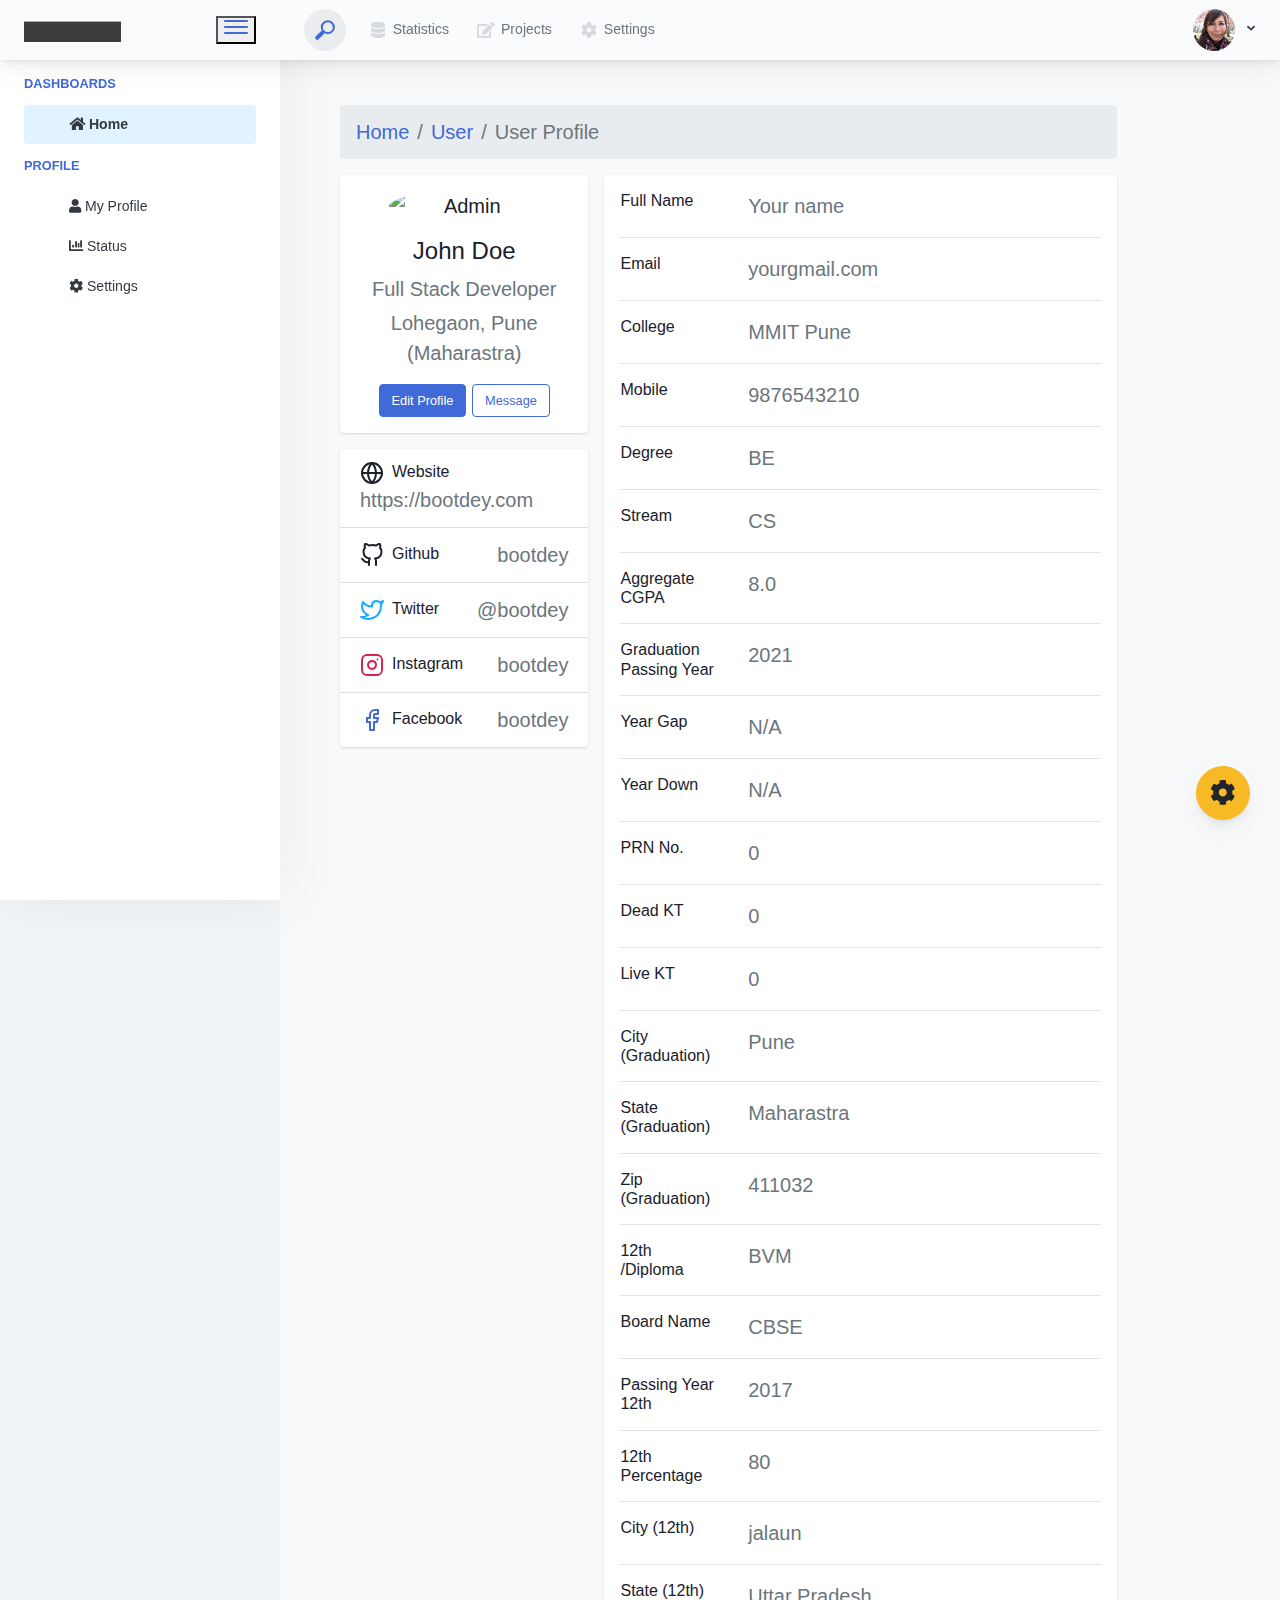
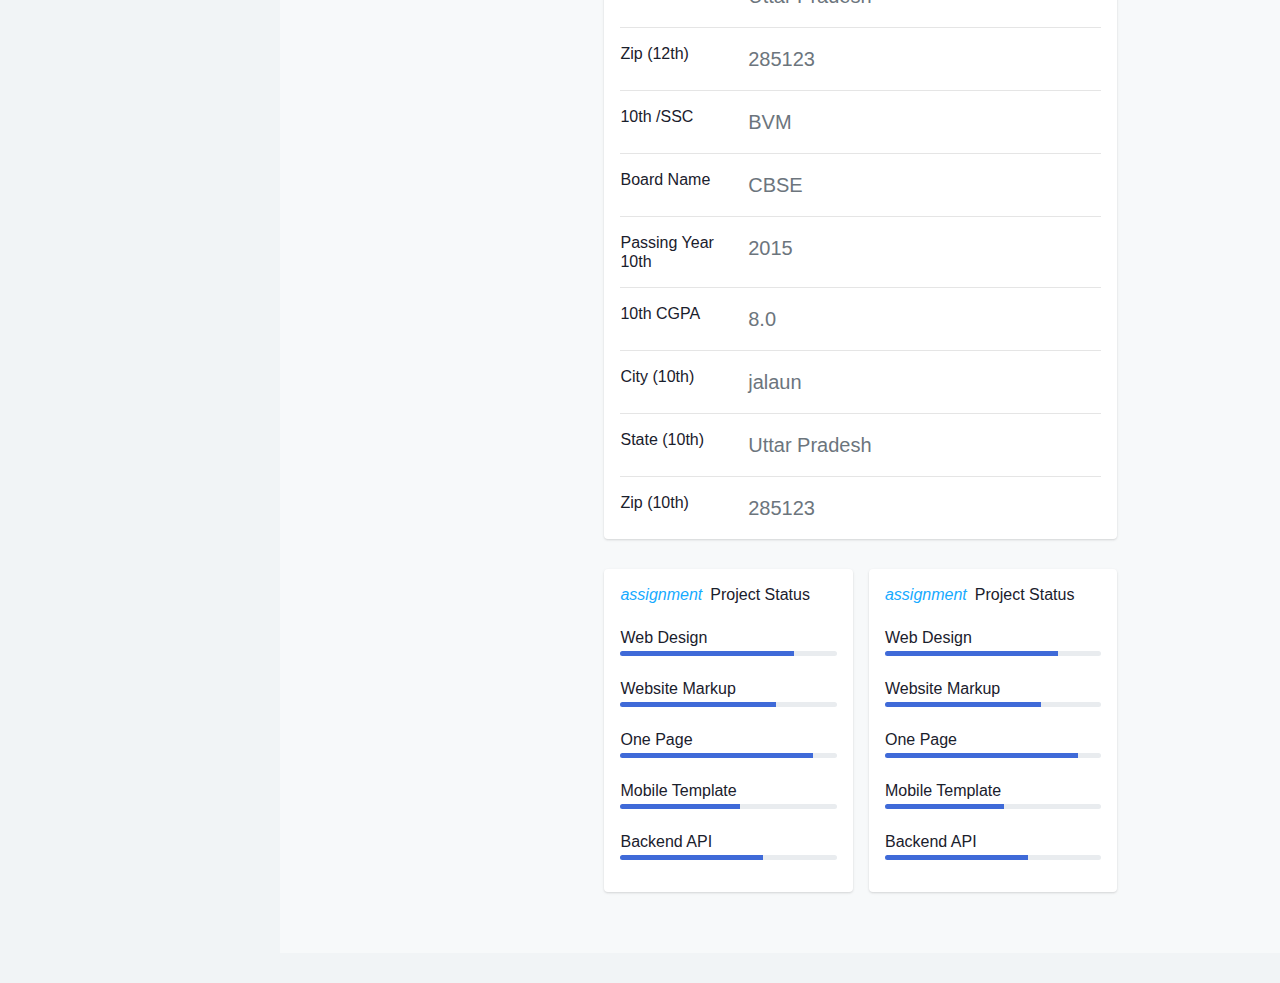
==== commit 053b1bf0: "status added" ====
--- a/Profile.html
+++ b/Profile.html
@@ -443,48 +443,16 @@
                                         My Profile
                                        
                                     </a>
-                                <li class="app-sidebar__heading">Widgets</li>
-                                <li>
-                                    <a href="dashboard-boxes.html">
-                                        <i class="metismenu-icon pe-7s-display2"></i>
-                                        Dashboard Boxes
-                                    </a>
-                                </li>
-                                <li class="app-sidebar__heading">Forms</li>
-                                <li>
-                                    <a href="forms-controls.html">
-                                        <i class="metismenu-icon pe-7s-mouse">
-                                        </i>Forms Controls
-                                    </a>
-                                </li>
-                                <li>
-                                    <a href="forms-layouts.html">
-                                        <i class="metismenu-icon pe-7s-eyedropper">
-                                        </i>Forms Layouts
-                                    </a>
-                                </li>
-                                <li>
-                                    <a href="forms-validation.html">
-                                        <i class="metismenu-icon pe-7s-pendrive">
-                                        </i>Forms Validation
-                                    </a>
-                                </li>
-                                <li class="app-sidebar__heading">Charts</li>
-                                <li>
-                                    <a href="charts-chartjs.html">
-                                        <i class="metismenu-icon pe-7s-graph2">
-                                        </i>ChartJS
-                                    </a>
-                                </li>
-                                <li class="app-sidebar__heading">PRO Version</li>
-                                <li>
-                                    <a href="https://dashboardpack.com/theme-details/architectui-dashboard-html-pro/" target="_blank">
-                                        <i class="metismenu-icon pe-7s-graph2">
-                                        </i>
-                                        Upgrade to PRO
-                                    </a>
-                                </li>
-                            </ul>
+                                    <a href="status.html">
+                                      <i class="fas fa-chart-bar"></i>
+                                      Status
+                                  </a>
+                                  <a href="setting.html">
+                                    <i class="fas fa-cog"></i>
+                                    Settings
+                                </a>
+
+                                 </ul>
                         </div>
                     </div>
                 </div>    <div class="app-main__outer">
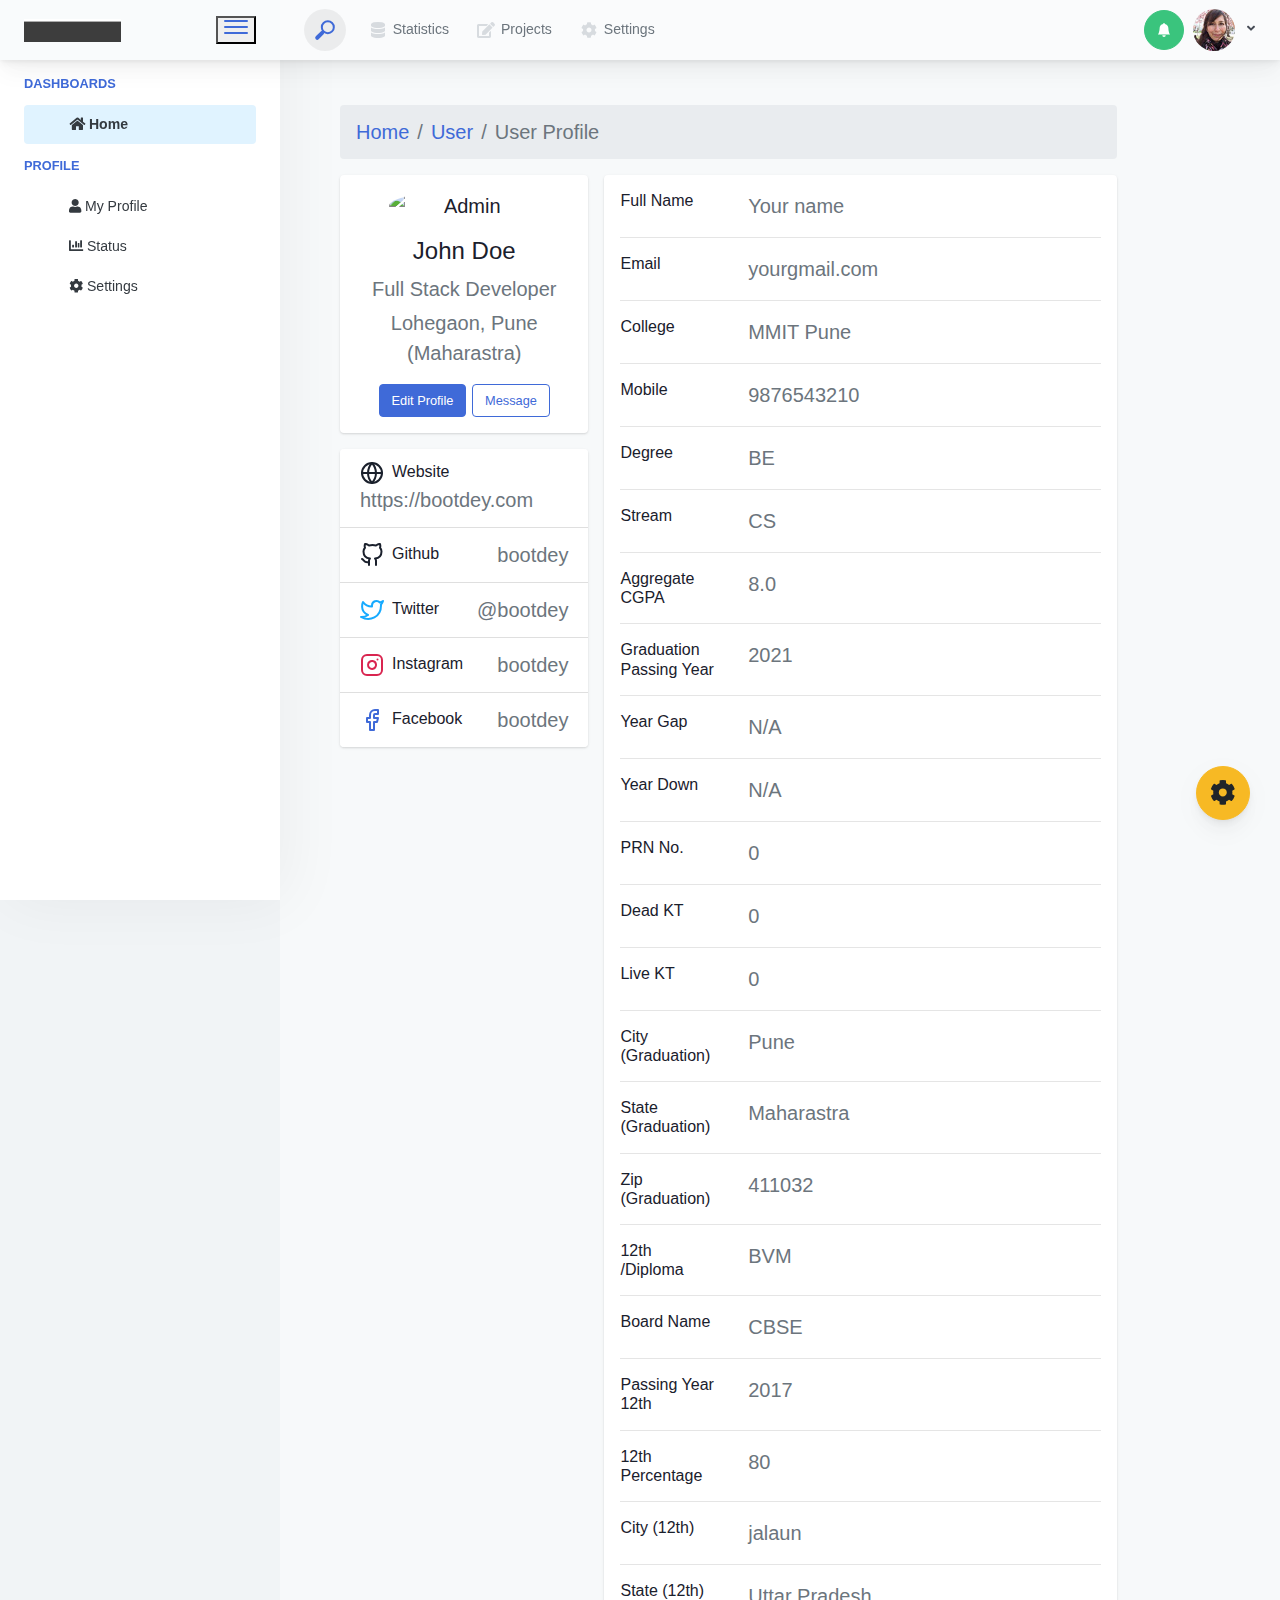
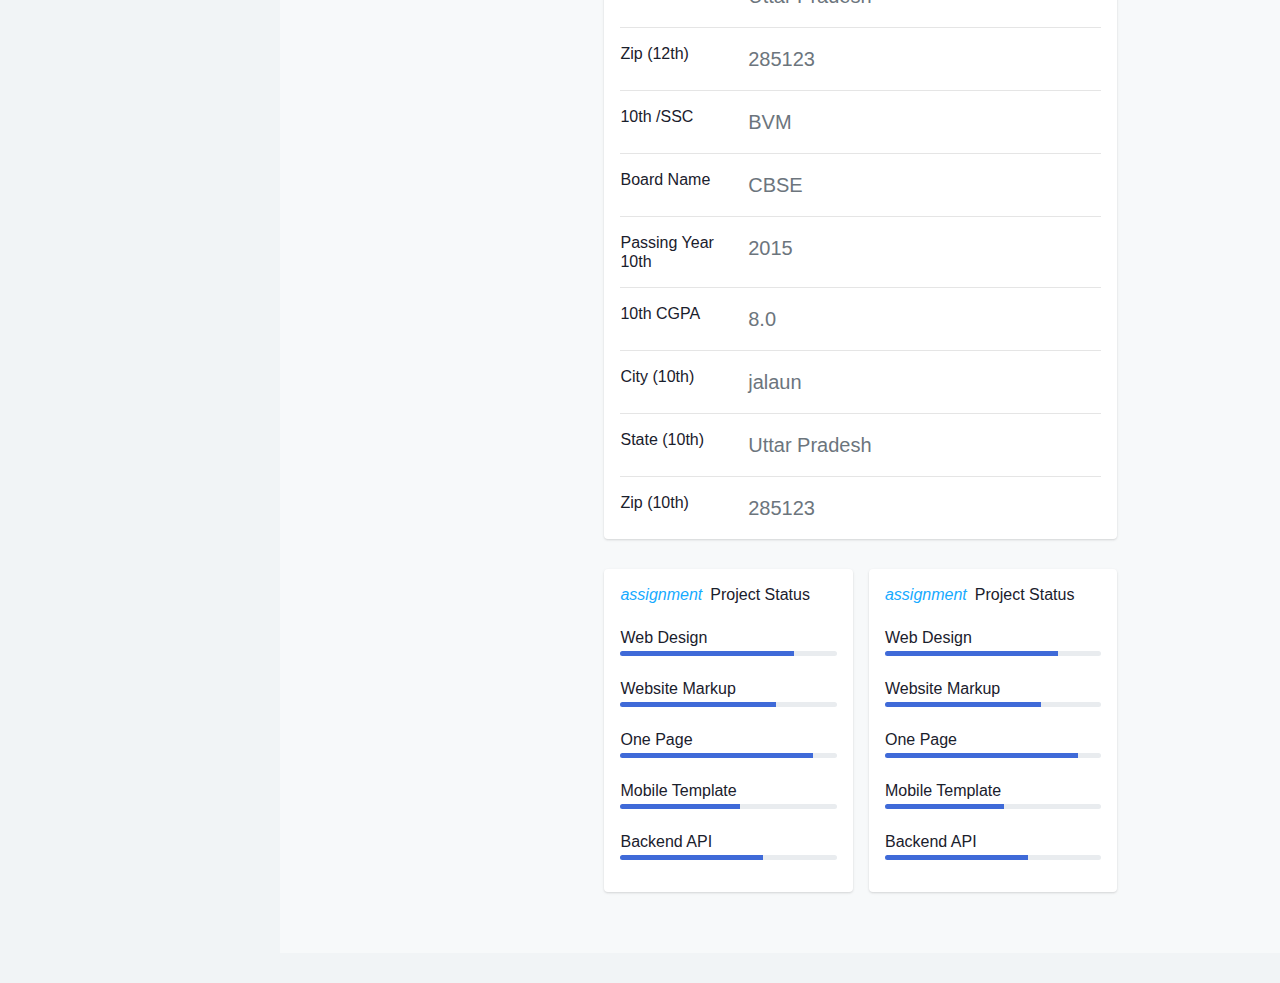
==== commit 0e4ad4e4: "whole" ====
--- a/Profile.html
+++ b/Profile.html
@@ -79,45 +79,57 @@
                                 Settings
                             </a>
                         </li>
-                    </ul>        </div>
-                <div class="app-header-right">
-                    <div class="header-btn-lg pr-0">
-                        <div class="widget-content p-0">
-                            <div class="widget-content-wrapper">
-                                <div class="widget-content-left">
-                                    <div class="btn-group">
-                                        <a data-toggle="dropdown" aria-haspopup="true" aria-expanded="false" class="p-0 btn">
-                                            <img width="42" class="rounded-circle" src="assets/images/avatars/1.jpg" alt="">
-                                            <i class="fa fa-angle-down ml-2 opacity-8"></i>
-                                        </a>
-                                        <div tabindex="-1" role="menu" aria-hidden="true" class="dropdown-menu dropdown-menu-right">
-                                            <button type="button" tabindex="0" class="dropdown-item">User Account</button>
-                                            <button type="button" tabindex="0" class="dropdown-item">Settings</button>
-                                            <h6 tabindex="-1" class="dropdown-header">Header</h6>
-                                            <button type="button" tabindex="0" class="dropdown-item">Actions</button>
-                                            <div tabindex="-1" class="dropdown-divider"></div>
-                                            <button type="button" tabindex="0" class="dropdown-item">Dividers</button>
-                                        </div>
+                    </ul>        
+                  </div>
+                    <div class="app-header-right">
+                      <button style=" width: 40px;height:40px; border-radius:100%; line-height: 35px; margin-right:5px;font-size: 0.9rem;"
+                      class="btn btn-success btn-circle btn-circle-sm d-flex justify-content-center align-items-center">
+                    
+                      <svg xmlns="http://www.w3.org/2000/svg" width="20" height="20" fill="currentColor"
+                          class="bi bi-bell-fill" viewBox="0 0 16 16">
+                          <path
+                              d="M8 16a2 2 0 0 0 2-2H6a2 2 0 0 0 2 2zm.995-14.901a1 1 0 1 0-1.99 0A5.002 5.002 0 0 0 3 6c0 1.098-.5 6-2 7h14c-1.5-1-2-5.902-2-7 0-2.42-1.72-4.44-4.005-4.901z" />
+                      </svg></button>
+                      &nbsp;
+                      <div class="widget-content-left">
+                          <div class="widget-content-left  mr-3 header-user-info">
+                              <div class="widget-heading">
+                                  Alina Mclourd
+                              </div>
+                              <div class="widget-subheading">
+                                  VP People Manager
+                              </div>
+                          </div>
+                      </div>
+                      <div class="widget-content-left">
+                          <div class="header-btn-lg pr-0">
+                              <div class="widget-content p-0">
+                                  <div class="widget-content-wrapper">
+                                      <a data-toggle="dropdown" aria-haspopup="true" aria-expanded="false"
+                                          class="p-0 btn">
+                                          <img width="42" class="rounded-circle" src="assets/images/avatars/1.jpg" alt="">
+                                          <i class="fa fa-angle-down ml-2 opacity-8"></i>
+                                      </a>
+                                      <div class="btn-group">
+                                          <div tabindex="-1" role="menu" aria-hidden="true"
+                                              class="dropdown-menu dropdown-menu-right">
+                                              <button type="button" tabindex="0" class="dropdown-item">User
+                                                  Account</button>
+                                              <button type="button" tabindex="0" class="dropdown-item">Settings</button>
+                                              <h6 tabindex="-1" class="dropdown-header">Header</h6>
+                                              <button type="button" tabindex="0" class="dropdown-item">Actions</button>
+                                              <div tabindex="-1" class="dropdown-divider"></div>
+                                              <button type="button" tabindex="0" class="dropdown-item">LogOut</button>
+                                          </div>
+                                      </div>
                                     </div>
-                                </div>
-                                <div class="widget-content-left  ml-3 header-user-info">
-                                    <div class="widget-heading">
-                                        Alina Mclourd
-                                    </div>
-                                    <div class="widget-subheading">
-                                        VP People Manager
-                                    </div>
-                                </div>
-                                <div class="widget-content-right header-user-info ml-3">
-                                    <button type="button" class="btn-shadow p-1 btn btn-primary btn-sm show-toastr-example">
-                                        <i class="fa text-white fa-calendar pr-1 pl-1"></i>
-                                    </button>
-                                </div>
-                            </div>
-                        </div>
-                    </div>        </div>
-            </div>
-        </div>        <div class="ui-theme-settings">
+                              </div>
+                          </div>
+                      </div>
+                  </div>
+              </div>
+          </div> 
+          <div class="ui-theme-settings">
             <button type="button" id="TooltipDemo" class="btn-open-options btn btn-warning">
                 <i class="fa fa-cog fa-w-16 fa-spin fa-2x"></i>
             </button>
